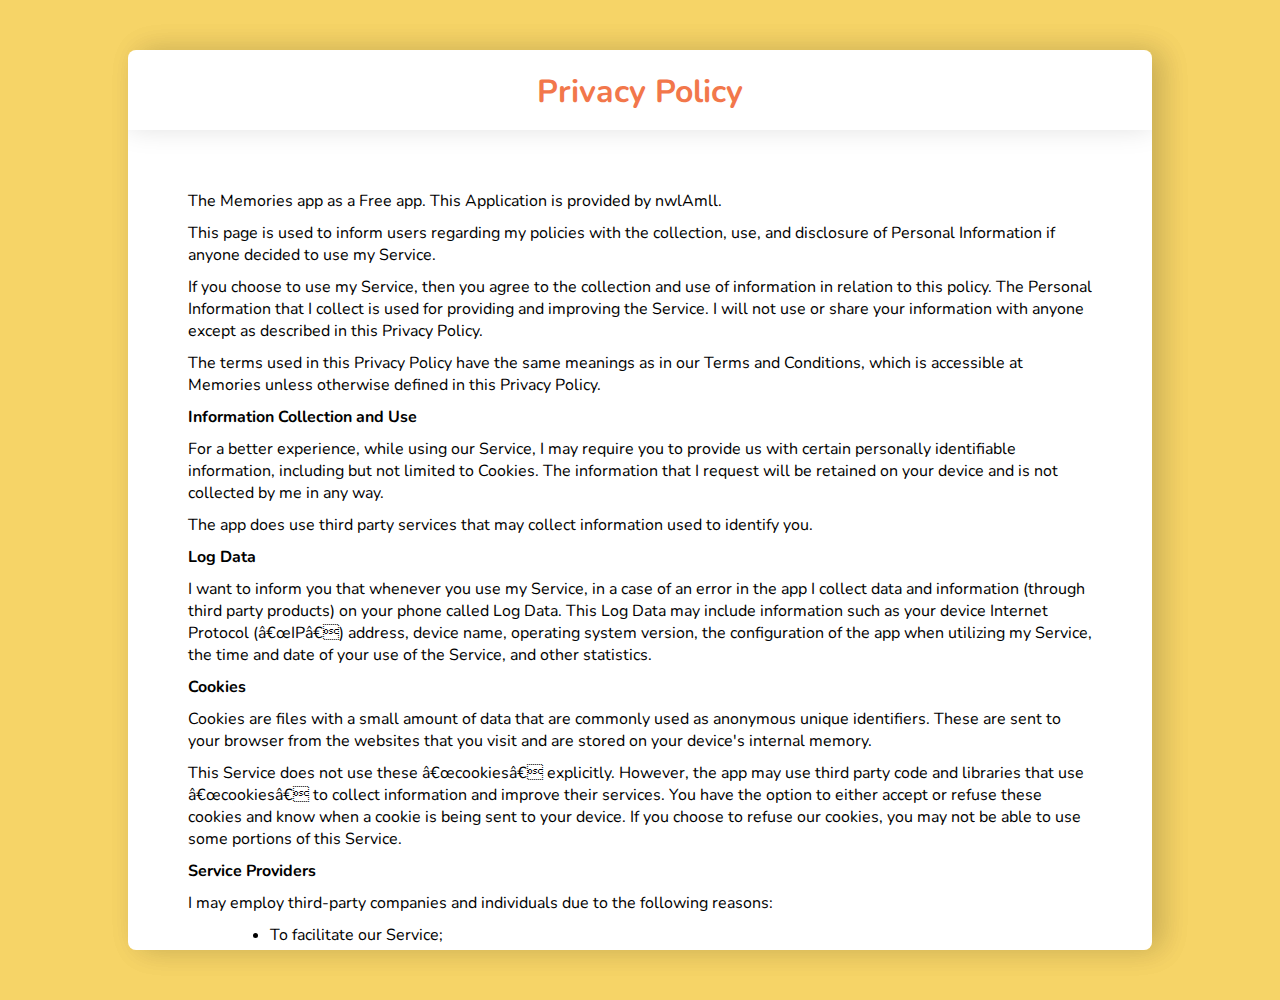
==== pp.html @ a1d4f008 "init" ====
<html>
  <head>
    <link rel="stylesheet" type="text/css" href="style.css">
  </head>
  <body>
    <div class="container">
      <div class="header">
        <h4>Privacy Policy</h4>
      </div>
      <div class="content">
<p>The Memories app as a Free app. This Application is provided by
                    nwlAmll.
                  </p> <p>This page is used to inform users regarding my policies with the collection, use, and disclosure
                    of Personal Information if anyone decided to use my Service.
                  </p> <p>If you choose to use my Service, then you agree to the collection and use of information in
                    relation to this policy. The Personal Information that I collect is used for providing and improving
                    the Service. I will not use or share your information with anyone except as described
                    in this Privacy Policy.
                  </p> <p>The terms used in this Privacy Policy have the same meanings as in our Terms and Conditions, which is
                    accessible at Memories unless otherwise defined in this Privacy Policy.
                  </p> <p><strong>Information Collection and Use</strong></p> <p>For a better experience, while using our Service, I may require you to provide us with certain
                    personally identifiable information, including but not limited to Cookies. The information that I request will be retained on your device and is not collected by me in any way.
                  </p> <p>The app does use third party services that may collect information used to identify you.</p> <div></ul></div> <p><strong>Log Data</strong></p> <p> I want to inform you that whenever you use my Service, in a case of
                    an error in the app I collect data and information (through third party products) on your phone
                    called Log Data. This Log Data may include information such as your device Internet Protocol (â€œIPâ€) address,
                    device name, operating system version, the configuration of the app when utilizing my Service,
                    the time and date of your use of the Service, and other statistics.
                  </p> <p><strong>Cookies</strong></p> <p>Cookies are files with a small amount of data that are commonly used as anonymous unique identifiers.
                    These are sent to your browser from the websites that you visit and are stored on your device's internal
                    memory.
                  </p> <p>This Service does not use these â€œcookiesâ€ explicitly. However, the app may use third party code and
                    libraries that use â€œcookiesâ€ to collect information and improve their services. You have the option to
                    either accept or refuse these cookies and know when a cookie is being sent to your device. If you choose
                    to refuse our cookies, you may not be able to use some portions of this Service.
                  </p> <p><strong>Service Providers</strong></p> <p> I may employ third-party companies and individuals due to the following reasons:</p> <ul><li>To facilitate our Service;</li> <li>To provide the Service on our behalf;</li> <li>To perform Service-related services; or</li> <li>To assist us in analyzing how our Service is used.</li></ul> <p> I want to inform users of this Service that these third parties have access to
                    your Personal Information. The reason is to perform the tasks assigned to them on our behalf. However,
                    they are obligated not to disclose or use the information for any other purpose.
                  </p> <p><strong>Security</strong></p> <p> I value your trust in providing us your Personal Information, thus we are striving
                    to use commercially acceptable means of protecting it. But remember that no method of transmission over
                    the internet, or method of electronic storage is 100% secure and reliable, and I cannot guarantee
                    its absolute security.
                  </p> <p><strong>Links to Other Sites</strong></p> <p>This Service may contain links to other sites. If you click on a third-party link, you will be directed
                    to that site. Note that these external sites are not operated by me. Therefore, I strongly
                    advise you to review the Privacy Policy of these websites. I have no control over
                    and assume no responsibility for the content, privacy policies, or practices of any third-party sites
                    or services.
					</p> <p><strong>Changes to This Privacy Policy</strong></p> <p> I may update our Privacy Policy from time to time. Thus, you are advised to review
                    this page periodically for any changes. I will notify you of any changes by posting
                    the new Privacy Policy on this page. These changes are effective immediately after they are posted on
                    this page.
                  </p> <p><strong>Contact Us</strong></p> <p>If you have any questions or suggestions about my Privacy Policy, do not hesitate to contact me.
  </p></div>
    </div>
  </body>
</html>
---- style.css ----
@import url('https://fonts.googleapis.com/css?family=Nunito:400,700&display=swap');

* {
  padding :0;
  margin: 0;
  font-family: 'Nunito', sans-serif;
}

body {
  background-color: #f6d467;
}

.container {
  background-color: white;
  max-width: 80%;
  height: 900px;
  margin: 50px auto;
  border-radius: 8px;
  overflow: scroll;
  box-shadow: 10px 0 30px rgba(0,0,0,0.1),10px 0 30px rgba(0,0,0,0.1);
}

.header {
  height: 80px;
  box-shadow: 0px -4px 30px rgba(0,0,0,0.15);
}

.header h4 {
  text-align: center;
  height: 100%;
  color: #F2774B;
  font-size: 2em;
  position: relative;
  top: 20px;
}

.content {
    overflow: scroll;
}

.content {
  padding: 50px;
}

.content p {
  text-align: left;
margin: 10px;
}

.content ul {
  margin-left: 10%;
}
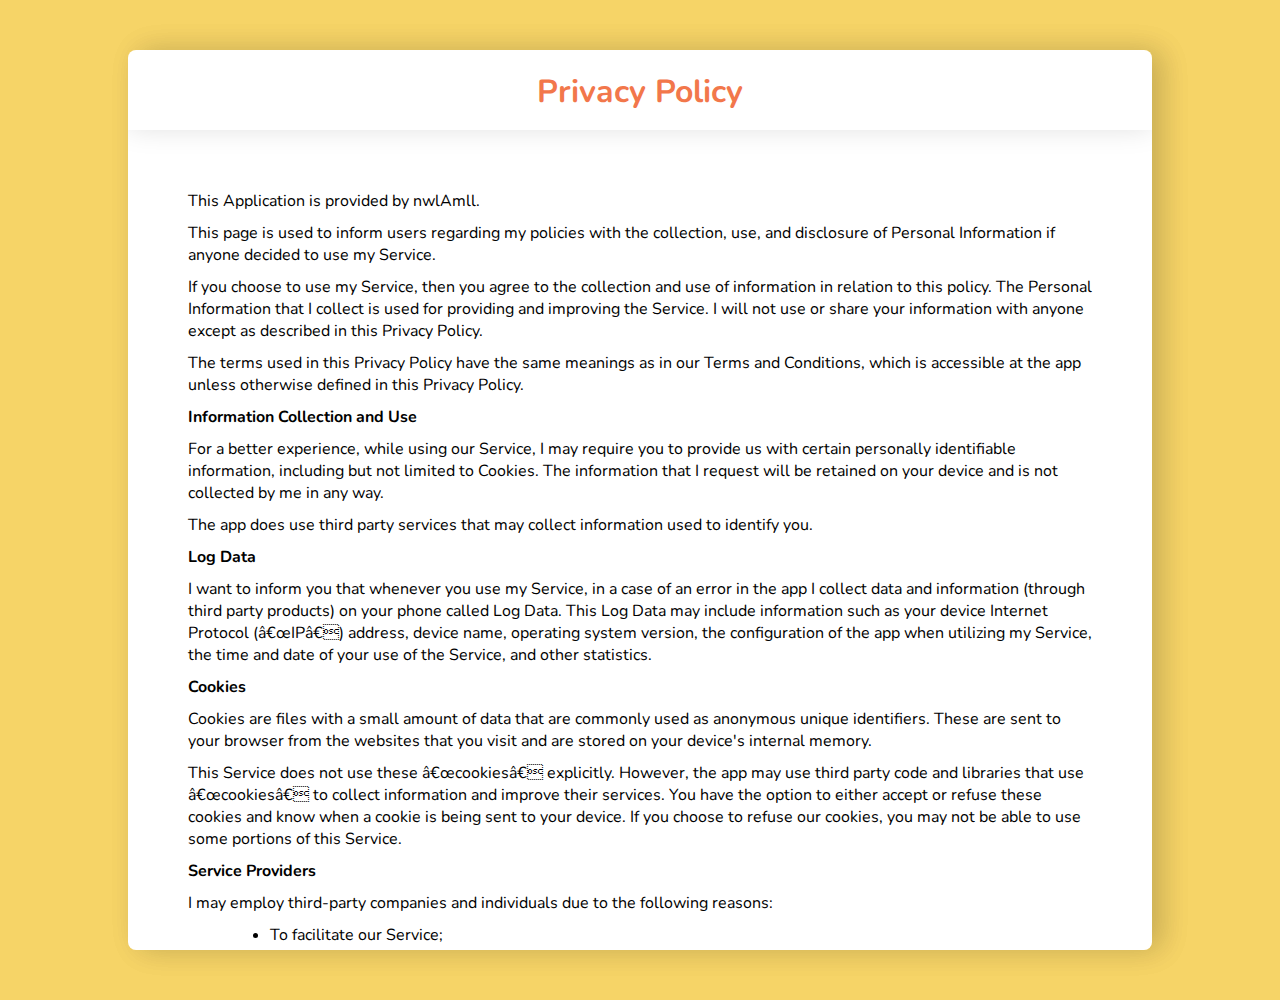
==== commit 383da374: "Update pp.html" ====
--- a/pp.html
+++ b/pp.html
@@ -8,7 +8,7 @@
         <h4>Privacy Policy</h4>
       </div>
       <div class="content">
-<p>The Memories app as a Free app. This Application is provided by
+<p>This Application is provided by
                     nwlAmll.
                   </p> <p>This page is used to inform users regarding my policies with the collection, use, and disclosure
                     of Personal Information if anyone decided to use my Service.
@@ -17,7 +17,7 @@
                     the Service. I will not use or share your information with anyone except as described
                     in this Privacy Policy.
                   </p> <p>The terms used in this Privacy Policy have the same meanings as in our Terms and Conditions, which is
-                    accessible at Memories unless otherwise defined in this Privacy Policy.
+                    accessible at the app unless otherwise defined in this Privacy Policy.
                   </p> <p><strong>Information Collection and Use</strong></p> <p>For a better experience, while using our Service, I may require you to provide us with certain
                     personally identifiable information, including but not limited to Cookies. The information that I request will be retained on your device and is not collected by me in any way.
                   </p> <p>The app does use third party services that may collect information used to identify you.</p> <div></ul></div> <p><strong>Log Data</strong></p> <p> I want to inform you that whenever you use my Service, in a case of
@@ -52,4 +52,4 @@
   </p></div>
     </div>
   </body>
-</html>+</html>
